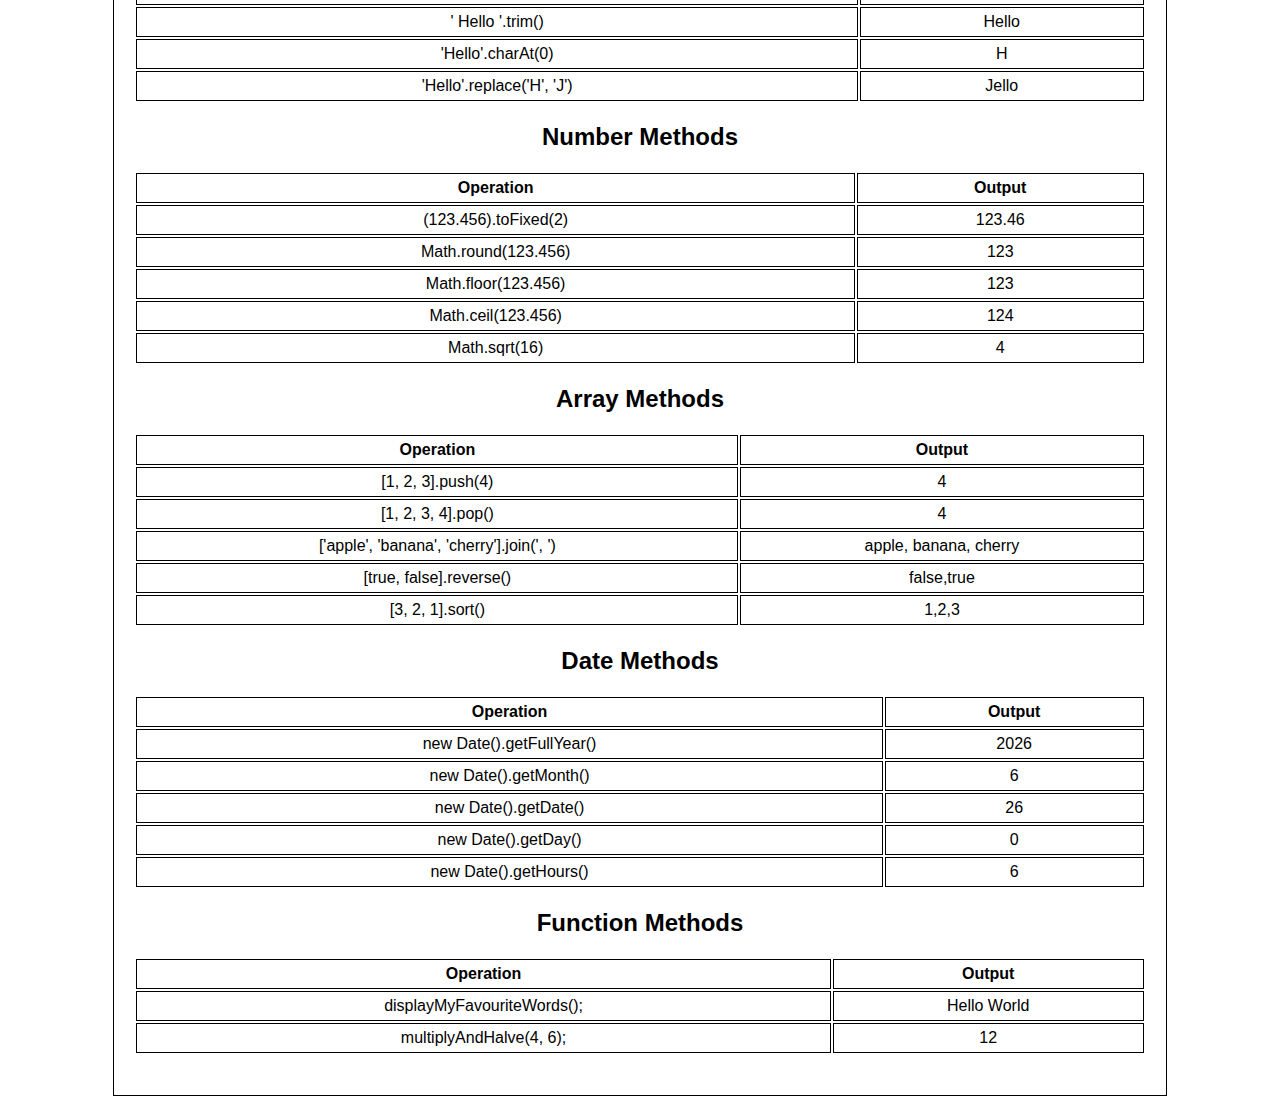
==== Task 2/index.html @ 7ed2be71 "Implement full responsiveness strategy and basic styling" ====
<!DOCTYPE html>
<html lang="en">
  <head>
    <meta charset="UTF-8" />
    <meta name="viewport" content="width=device-width, initial-scale=1.0" />
    <link rel="stylesheet" href="styles.css" />
    <title>Task 1.2P</title>
  </head>
  <body>
    <div class="main-container">
      <!-- String methods -->
      <div id="string-methods" class="methods-section">
        <h2>String Methods</h2>
        <table>
          <thead>
            <tr>
              <th>Operation</th>
              <th>Output</th>
            </tr>
          </thead>
          <tbody id="string-methods-body"></tbody>
        </table>
      </div>

      <!-- Number methods -->
      <div id="number-methods" class="methods-section">
        <h2>Number Methods</h2>
        <table>
          <thead>
            <tr>
              <th>Operation</th>
              <th>Output</th>
            </tr>
          </thead>
          <tbody id="number-methods-body"></tbody>
        </table>
      </div>

      <!-- Array methods -->
      <div id="array-methods" class="methods-section">
        <h2>Array Methods</h2>
        <table>
          <thead>
            <tr>
              <th>Operation</th>
              <th>Output</th>
            </tr>
          </thead>
          <tbody id="array-methods-body"></tbody>
        </table>
      </div>

      <!-- Date methods -->
      <div id="date-methods" class="methods-section">
        <h2>Date Methods</h2>
        <table>
          <thead>
            <tr>
              <th>Operation</th>
              <th>Output</th>
            </tr>
          </thead>
          <tbody id="date-methods-body"></tbody>
        </table>
      </div>

      <!-- Function methods -->
      <div id="function-methods" class="methods-section">
        <h2>Function Methods</h2>
        <table>
          <thead>
            <tr>
              <th>Operation</th>
              <th>Output</th>
            </tr>
          </thead>
          <tbody id="function-methods-body"></tbody>
        </table>
      </div>
    </div>
    <script src="main.js"></script>
  </body>
</html>
---- Task 2/styles.css ----
body {
    display: flex;
    justify-content: center;
    align-items: center;
    height: 100vh;
    font-family: Arial, sans-serif;
}

.main-container {
    border: 1px solid black;
    padding: 20px;
    width: 80%;
}

.methods-section {
    margin-bottom: 20px;
}

.methods-section h2 {
    text-align: center;
}

.methods-section table {
    width: 100%;
}

.methods-section th, .methods-section td {
    border: 1px solid black;
    padding: 5px;
    text-align: center;
}
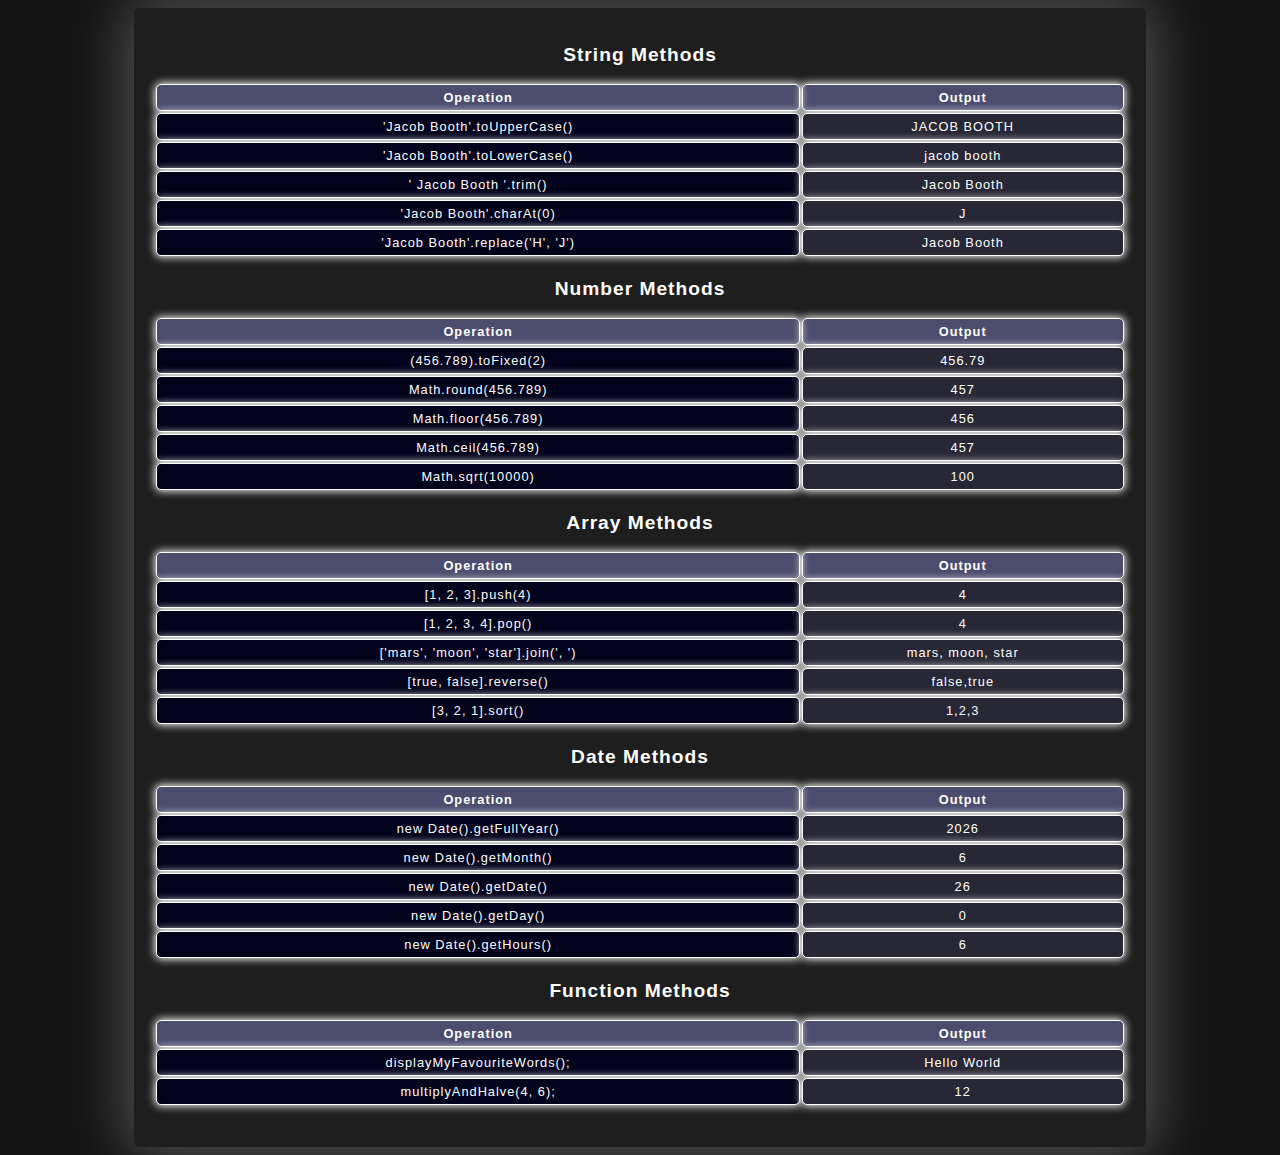
==== commit 433bc77e: "Adjust style and color theme" ====
--- a/Task 2/index.html
+++ b/Task 2/index.html
@@ -3,9 +3,77 @@
   <head>
     <meta charset="UTF-8" />
     <meta name="viewport" content="width=device-width, initial-scale=1.0" />
-    <link rel="stylesheet" href="styles.css" />
     <title>Task 1.2P</title>
   </head>
+  <style>
+    :root {
+      font-size: 1vmax;
+    }
+
+    * {
+      box-sizing: border-box;
+      border-radius: 5px;
+      color: white;
+      letter-spacing: 1px;
+    }
+
+    body {
+      display: flex;
+      justify-content: center;
+      align-items: center;
+      font-family: Arial, sans-serif;
+      background-color: rgb(20, 20, 20);
+    }
+
+    .main-container {
+      box-shadow: 0 0 60px 5px rgba(255, 255, 255, 0.3);
+      background-color: rgba(30, 30, 30);
+      padding: 20px;
+      width: 80%;
+    }
+
+    .methods-section {
+      margin-bottom: 20px;
+    }
+
+    .methods-section h2 {
+      text-align: center;
+    }
+
+    .methods-section table {
+      width: 100%;
+    }
+
+    .methods-section th,
+    .methods-section td {
+      border: 1px solid white;
+      padding: 5px;
+      text-align: center;
+    }
+
+    thead:nth-child(1),
+    td:nth-child(1) {
+      width: 20rem;
+    }
+
+    thead {
+      background-color: rgb(76, 76, 110);
+    }
+
+    td:nth-child(1) {
+      background-color: rgb(2, 2, 28);
+    }
+
+    td:nth-child(2) {
+      width: 10rem;
+      background-color: rgb(39, 39, 54);
+    }
+
+    td,
+    th {
+      box-shadow: 0 0 8px 1px rgb(255, 255, 255);
+    }
+  </style>
   <body>
     <div class="main-container">
       <!-- String methods -->
@@ -78,6 +146,6 @@
         </table>
       </div>
     </div>
-    <script src="main.js"></script>
+    <script src="methods.js"></script>
   </body>
 </html>
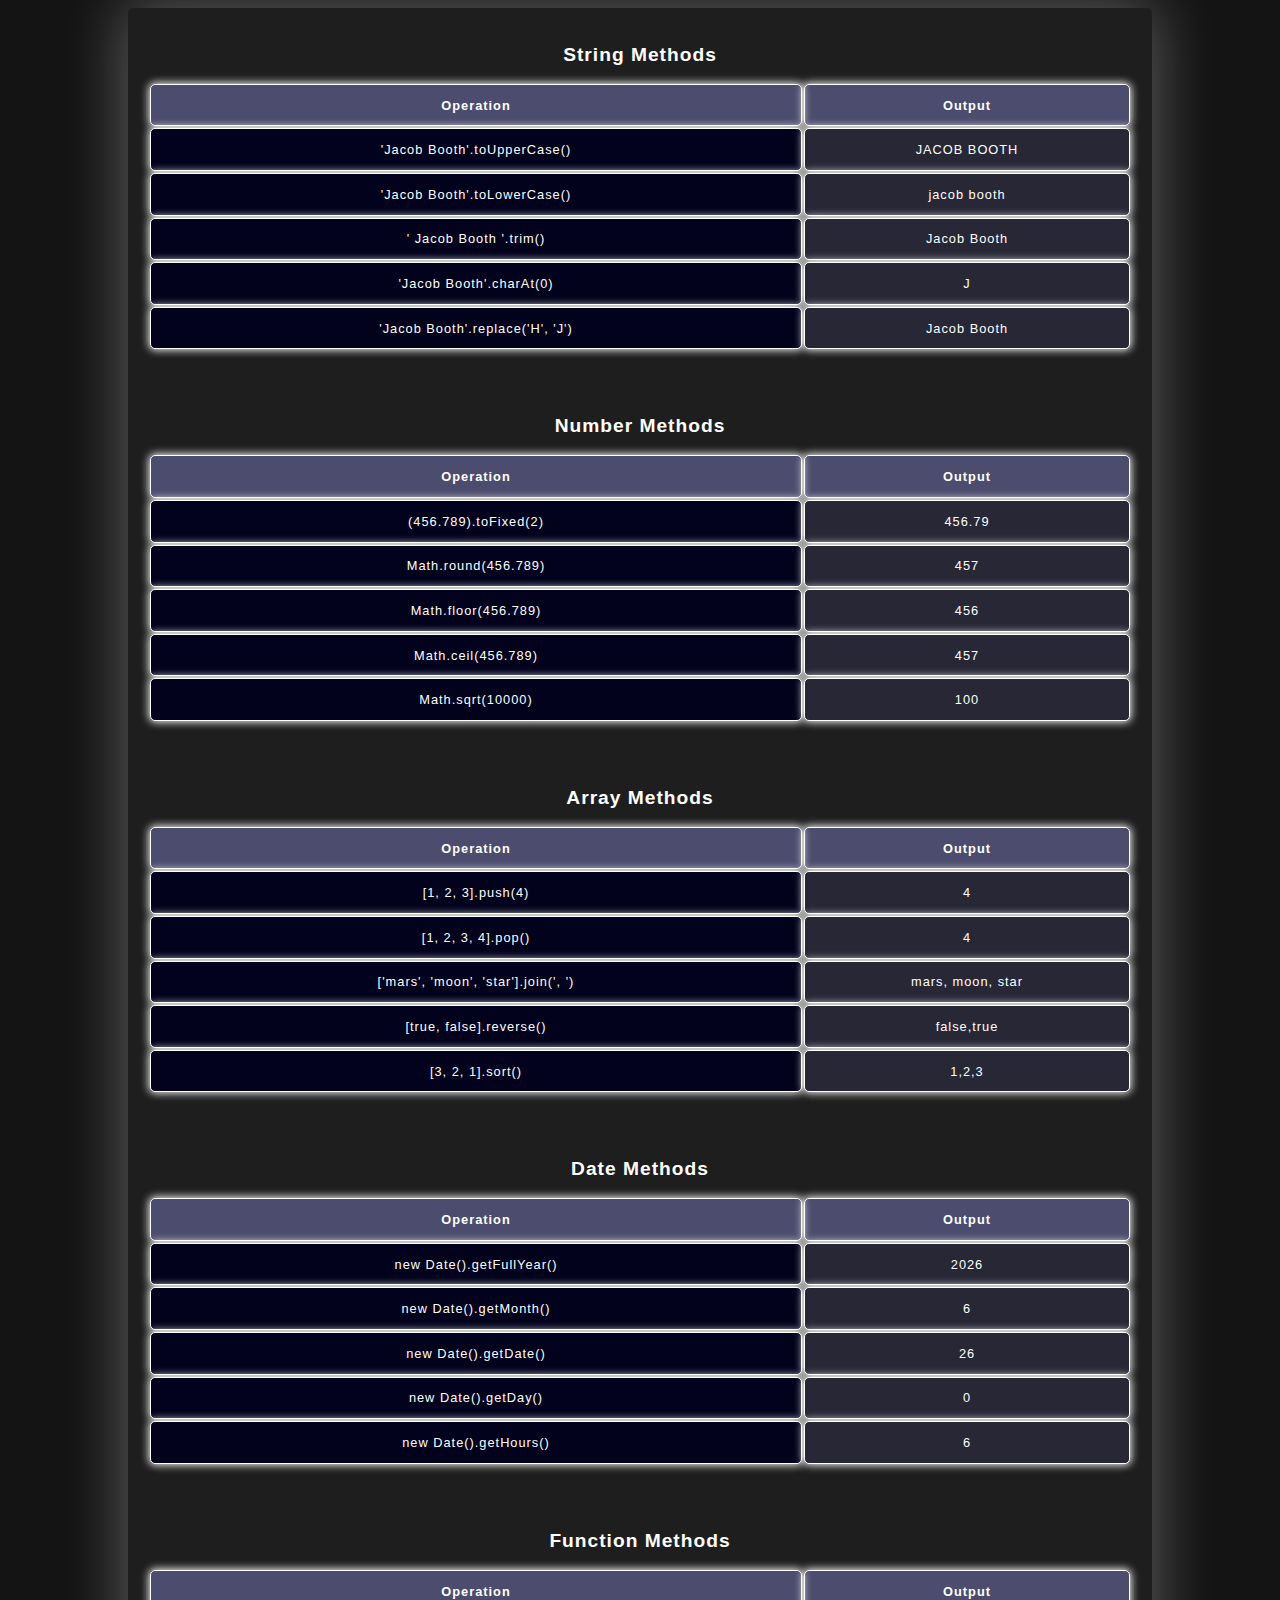
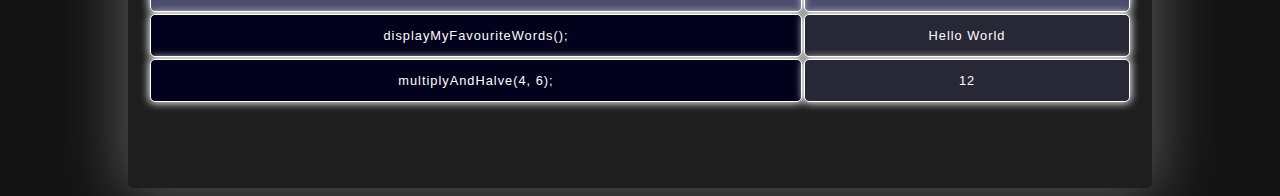
==== commit 9fdb5fcf: "Adjust style and color theme" ====
--- a/Task 2/index.html
+++ b/Task 2/index.html
@@ -29,11 +29,11 @@
       box-shadow: 0 0 60px 5px rgba(255, 255, 255, 0.3);
       background-color: rgba(30, 30, 30);
       padding: 20px;
-      width: 80%;
+      width: 80rem;
     }
 
     .methods-section {
-      margin-bottom: 20px;
+      margin-bottom: 5rem;
     }
 
     .methods-section h2 {
@@ -47,7 +47,7 @@
     .methods-section th,
     .methods-section td {
       border: 1px solid white;
-      padding: 5px;
+      padding: 1rem;
       text-align: center;
     }
 
@@ -72,6 +72,10 @@
     td,
     th {
       box-shadow: 0 0 8px 1px rgb(255, 255, 255);
+    }
+
+    h2 {
+      text-align: left;
     }
   </style>
   <body>
